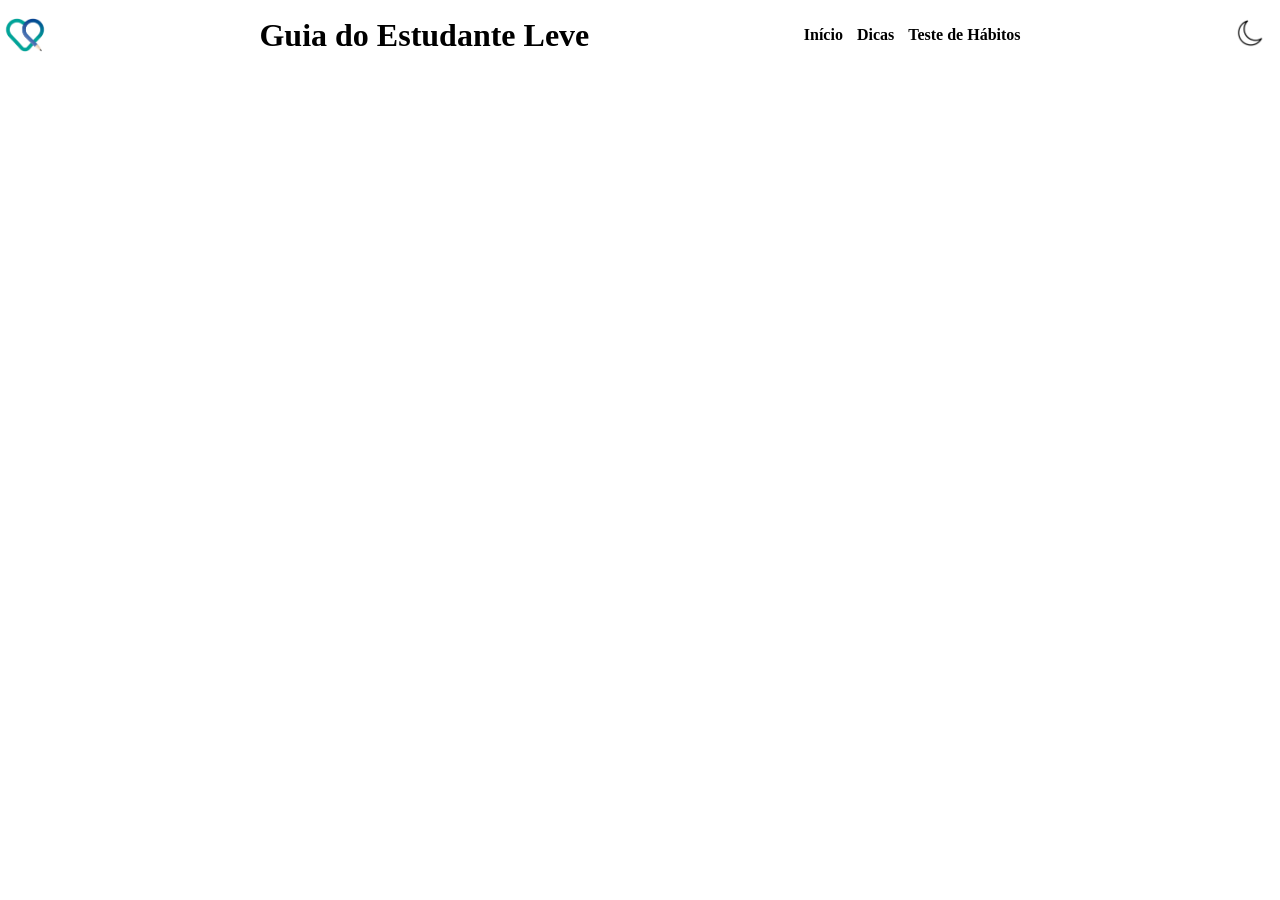
==== testHabito.html @ d6fb1d63 "Inicio do form" ====
<!DOCTYPE html>
<html lang="en">
<head>
    <meta charset="UTF-8">
    <meta name="viewport" content="width=device-width, initial-scale=1.0">
    <title>Document</title>
    <link rel="stylesheet" href="FormCss.css">
</head>
<body>
        <header>
        <div class="logo">
            <img src="Logo.png" alt="">
        </div>
        <div class="Titulo">
            <h1>Guia do Estudante Leve</h1>
        </div>
        <div class="Menu">
            <nav>
                <a href="">Início</a>
                <a href="">Dicas</a>
                <a href="">Teste de Hábitos</a>
            </nav>
        </div>
        <div class="Tema">
            <button><img src="ModoClaro.png" alt=""></button>
        </div>
    </header>
</body>
</html>
---- FormCss.css ----
* {
    margin: 0px;
    padding: 0px;
}

body {
    background-color: var(--bg-main);
}

header a {
    padding: 5px;
    font-weight: bolder;
    text-decoration: none;
    color: var(--text-main);
}

header a:hover {
    color: var(--secondary-hover);
}

.Banner {
    max-width: 100dvw;
    height: 100dvh;
    display: flex;
    justify-content: center;
    background-color: rgb(244, 229, 222);
}

.Banner img {
    position: absolute;
    max-width: 100dvw;
    height: 100dvh;

}

header {
    display: flex;
    justify-content: space-between;
    align-items: center;
    min-height: 70px;
}

.Banner p {
    position: relative;
    top: 125px;

    background-color: var(--bg-cardTraparent);
    width: 350px;
    text-align: center;
    font-weight: bold;
    height: max-content;
    padding: 15px;
}

.logo {
    width: 50px;
    height: 50px;
}

.logo img {
    width: 50px;
    height: 50px;
}

.Tema img {
    width: 30px;
}

.Tema {
    width: 30px;
    margin-right: 15px;

}

.Tema button {
    background-color: transparent;
    border: transparent;
    cursor: pointer;
}
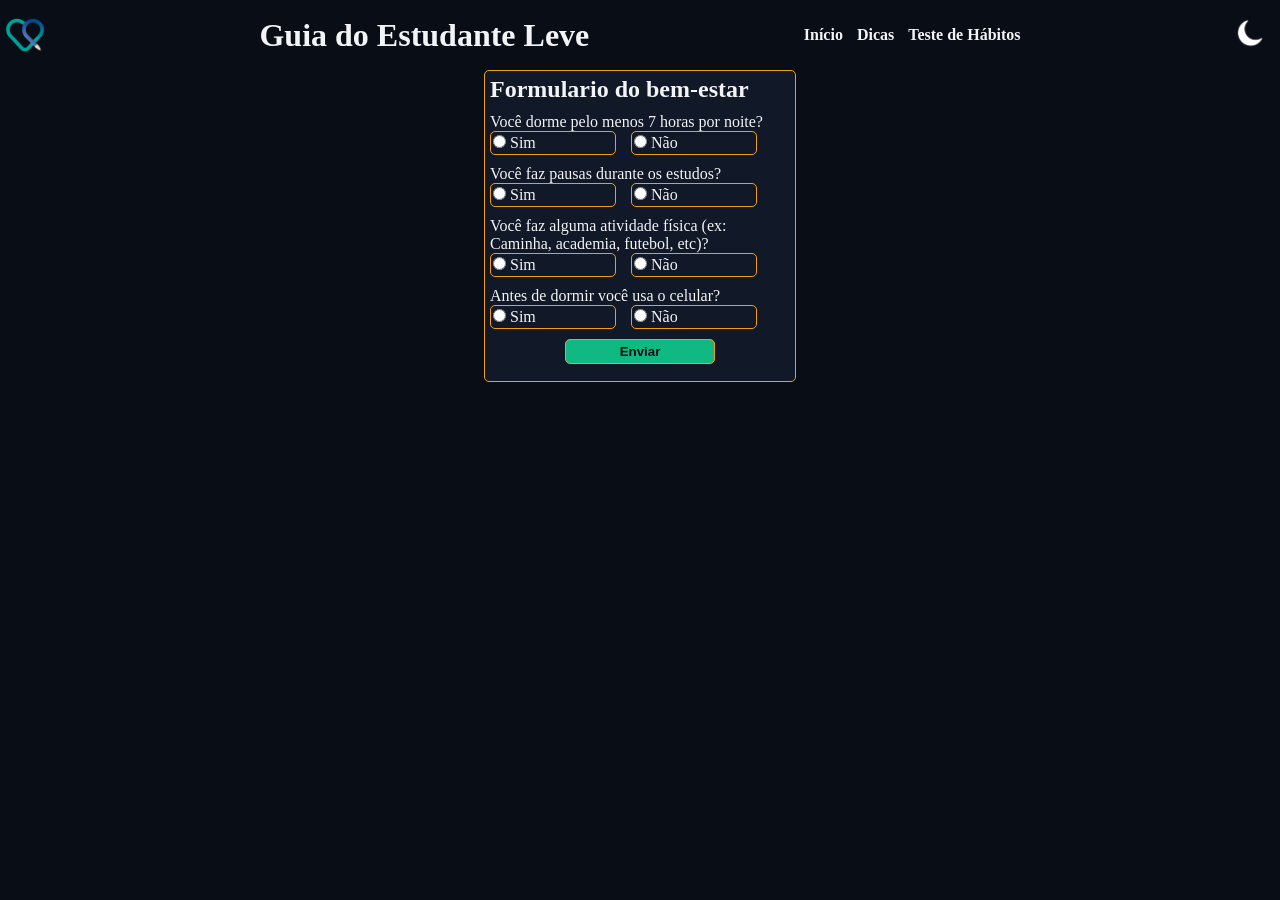
==== commit d9672f15: "Criação do formulario de bem-estar" ====
--- a/testHabito.html
+++ b/testHabito.html
@@ -1,29 +1,167 @@
-<!DOCTYPE html>
-<html lang="en">
-<head>
-    <meta charset="UTF-8">
-    <meta name="viewport" content="width=device-width, initial-scale=1.0">
+<!doctype html>
+<html lang="en" data-theme="light">
+  <head>
+    <meta charset="UTF-8" />
+    <meta name="viewport" content="width=device-width, initial-scale=1.0" />
     <title>Document</title>
-    <link rel="stylesheet" href="FormCss.css">
-</head>
-<body>
-        <header>
-        <div class="logo">
-            <img src="Logo.png" alt="">
-        </div>
-        <div class="Titulo">
-            <h1>Guia do Estudante Leve</h1>
-        </div>
-        <div class="Menu">
-            <nav>
-                <a href="">Início</a>
-                <a href="">Dicas</a>
-                <a href="">Teste de Hábitos</a>
-            </nav>
-        </div>
-        <div class="Tema">
-            <button><img src="ModoClaro.png" alt=""></button>
+    <link rel="stylesheet" href="Cores.css" />
+    <link rel="stylesheet" href="FormCss.css" />
+    <script src="HeaderMain.js" defer></script>
+    <script src="mainForm.js" defer></script>
+  </head>
+  <body>
+    <header>
+      <div class="logo">
+        <img src="Logo.png" alt="" />
+      </div>
+      <div class="Titulo">
+        <h1>Guia do Estudante Leve</h1>
+      </div>
+      <div class="Menu">
+        <nav>
+          <a href="index.html">Início</a>
+          <a href="">Dicas</a>
+          <a href="">Teste de Hábitos</a>
+        </nav>
+      </div>
+     <div class="Tema">
+            <button id="temaBt"><img src="ModoClaro.png" alt=""></button>
         </div>
     </header>
-</body>
-</html>+    <main>
+      <section class="TestHabitoSec">
+        <form class="TestHabito" id="TestHabito">
+          <h2 class="form-titulo">Formulario do bem-estar</h2>
+
+          <div class="pergunta-grupo">
+            <label class="pergunta-label"
+              >Você dorme pelo menos 7 horas por noite?</label
+            >
+            <div class="linha-opcoes">
+              <div class="opaco-pergunta">
+                <input
+                  type="radio"
+                  name="Dormir"
+                  id="dormirSim"
+                  value="sim"
+                  class="opcao-input"
+                  required
+                />
+                <label for="dormirSim" class="opcao-label">Sim</label>
+              </div>
+              <div class="opaco-pergunta">
+                <input
+                  type="radio"
+                  name="Dormir"
+                  id="dormirNao"
+                  value="nao"
+                  class="opcao-input"
+                  required
+                />
+                <label for="dormirNao" class="opcao-label">Não</label>
+              </div>
+            </div>
+          </div>
+
+          <div class="pergunta-grupo">
+            <label class="pergunta-label"
+              >Você faz pausas durante os estudos?</label
+            >
+            <div class="linha-opcoes">
+              <div class="opaco-pergunta">
+                <input
+                  type="radio"
+                  name="Estudo"
+                  id="estudoSim"
+                  value="sim"
+                  class="opcao-input"
+                  required
+                />
+                <label for="estudoSim" class="opcao-label">Sim</label>
+              </div>
+              <div class="opaco-pergunta">
+                <input
+                  type="radio"
+                  name="Estudo"
+                  id="estudoNao"
+                  value="nao"
+                  class="opcao-input"
+                  required
+                />
+                <label for="estudoNao" class="opcao-label">Não</label>
+              </div>
+            </div>
+          </div>
+
+          <div class="pergunta-grupo">
+            <label class="pergunta-label"
+              >Você faz alguma atividade física (ex: Caminha, academia, futebol,
+              etc)?</label
+            >
+            <div class="linha-opcoes">
+              <div class="opaco-pergunta">
+                <input
+                  type="radio"
+                  name="atividade"
+                  id="atividadeSim"
+                  value="sim"
+                  class="opcao-input"
+                  required
+                />
+                <label for="atividadeSim" class="opcao-label">Sim</label>
+              </div>
+              <div class="opaco-pergunta">
+                <input
+                  type="radio"
+                  name="atividade"
+                  id="atividadeNao"
+                  value="nao"
+                  class="opcao-input"
+                  required
+                />
+                <label for="atividadeNao" class="opcao-label">Não</label>
+              </div>
+            </div>
+          </div>
+
+          <div class="pergunta-grupo">
+            <label class="pergunta-label"
+              >Antes de dormir você usa o celular?</label
+            >
+            <div class="linha-opcoes">
+              <div class="opaco-pergunta">
+                <input
+                  type="radio"
+                  name="celularDormir"
+                  id="celularSim"
+                  value="sim"
+                  class="opcao-input"
+                  required
+                />
+                <label for="celularSim" class="opcao-label">Sim</label>
+              </div>
+              <div class="opaco-pergunta">
+                <input
+                  type="radio"
+                  name="celularDormir"
+                  id="celularNao"
+                  value="nao"
+                  class="opcao-input"
+                  required
+                />
+                <label for="celularNao" class="opcao-label">Não</label>
+              </div>
+            </div>
+          </div>
+
+          <div class="BtForm">
+            <button type="submit" class="btn-enviar">Enviar</button>
+          </div>
+          <div class="Resultado">
+            <p id="Resultado"></p>
+          </div>
+        </form>
+      </section>
+    </main>
+  </body>
+</html>
--- a/Cores.css
+++ b/Cores.css
@@ -0,0 +1,63 @@
+/* ===================================================
+   TEMA CLARO (Padrão) - Estilo Moderno e Limpo
+   =================================================== */
+:root {
+  /* Cores de Marca / Ação */
+  --primary: #059669;          /* Esmeralda profundo para foco */
+  --primary-hover: #047857;    
+  --secondary: #2563eb;        /* Azul técnico */
+  --secondary-hover: #1d4ed8;  
+  --accent: #d97706;           /* Âmbar de destaque */
+
+  /* Superfícies e Fundos */
+  --bg-main: #f1f5f9;          /* Fundo cinza claro suave */
+  --bg-card: #ffffff;          /* Fundo dos cards sólido */
+  --bg-cardTransparent: rgba(255, 255, 255, 0.75);
+  --bg-muted: #e2e8f0;         /* Inputs e áreas secundárias */
+
+  /* Tipografia */
+  --text-main: #090d16;        /* Preto quase absoluto para alto contraste */
+  --text-muted: #475569;       /* Cinza intermediário para legendas */
+  --text-inverse: #ffffff;     /* Texto claro para botões */
+
+  /* Bordas e Elementos */
+  --border-color: #cbd5e1;     /* Bordas bem definidas */
+  --shadow: 0 10px 15px -3px rgba(0, 0, 0, 0.08), 0 4px 6px -4px rgba(0, 0, 0, 0.08);
+
+  /* Status */
+  --status-success: #16a34a;
+  --status-warning: #d97706;
+  --status-danger: #dc2626;
+}
+
+/* ===================================================
+   TEMA ESCURO (Dark Mode Customizado) - Totalmente na sua vibe
+   =================================================== */
+[data-theme="dark"] {
+  /* Cores de Marca (Vibrantes e de alto destaque no escuro) */
+  --primary: #10b981;          /* Verde Esmeralda vivo */
+  --primary-hover: #34d399;    
+  --secondary: #3b82f6;        /* Azul brilhante */
+  --secondary-hover: #60a5fa;  
+  --accent: #f59e0b;           /* Laranja âmbar vivo */
+
+  /* Superfícies e Fundos (Tons de preto/grafite profundo) */
+  --bg-main: #090d16;          /* Fundo escuro estilo IDE / ambiente imersivo */
+  --bg-card: #111827;          /* Cards em cinza grafite escuro */
+  --bg-cardTransparent: rgba(17, 24, 39, 0.8);
+  --bg-muted: #1f2937;         /* Fundo de inputs e elementos secundários */
+
+  /* Tipografia */
+  --text-main: #f3f4f6;        /* Branco suave para evitar fadiga visual */
+  --text-muted: #9ca3af;       /* Cinza claro para textos secundários */
+  --text-inverse: #090d16;     /* Texto escuro para elementos de contraste */
+
+  /* Bordas e Elementos */
+  --border-color: #374151;     /* Bordas discretas em tom escuro */
+  --shadow: 0 10px 15px -3px rgba(0, 0, 0, 0.5), 0 4px 6px -4px rgba(0, 0, 0, 0.5);
+
+  /* Status */
+  --status-success: #22c55e;
+  --status-warning: #f59e0b;
+  --status-danger: #ef4444;
+}
--- a/FormCss.css
+++ b/FormCss.css
@@ -1,6 +1,7 @@
 * {
     margin: 0px;
     padding: 0px;
+    color: var(--text-main);
 }
 
 body {
@@ -77,3 +78,49 @@
     border: transparent;
     cursor: pointer;
 }
+.TestHabitoSec{
+    display: flex;
+    flex-direction: column;
+    justify-content: center;
+    align-items: center;
+}
+.TestHabito{
+    display: flex;
+    flex-direction: column;
+    align-items: start;
+    width: 300px;
+    min-height: 300px;
+    
+    background-color: var( --bg-card);
+    border: 1px solid var( --accent);
+    border-radius: 5px;
+    padding: 5px;
+    gap: 10px;
+}
+.BtForm{
+    display: flex;
+    justify-content: center;
+    width: 100%;
+}
+.BtForm button{
+    width: 150px;
+    height: 25px;
+    background-color: var( --primary);
+    color: var( --text-inverse);
+    font-weight: bolder;
+    border-radius: 5px;
+    border: 1px solid var(--accent);
+}
+.linha-opcoes{
+    display: flex;
+    gap: 15px;
+  
+}
+.opaco-pergunta{
+    min-width: 120px;
+    border: 1px solid var(--accent);
+    align-items: center;
+    border-radius: 5px;
+    padding: 2px;
+}
+
